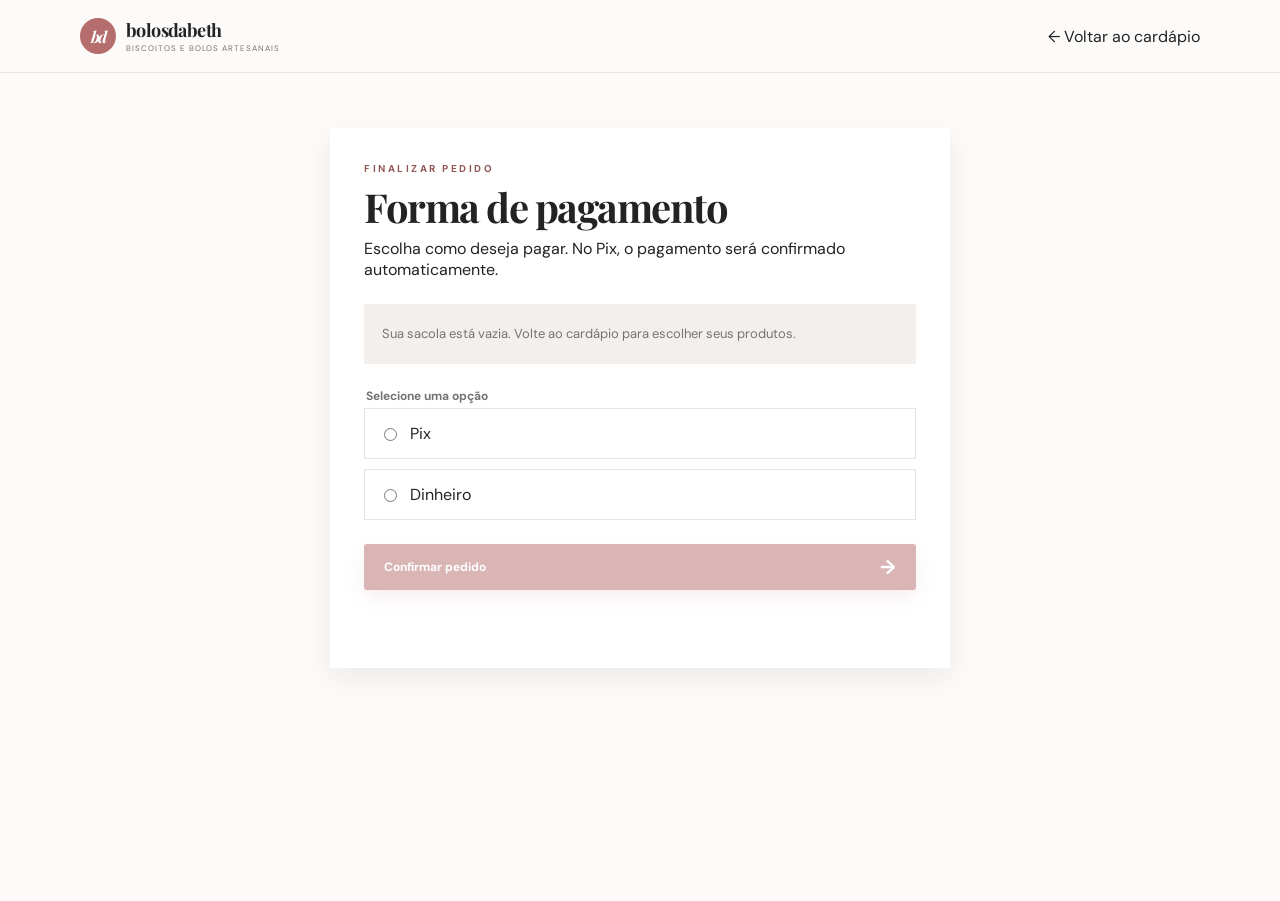
==== pagamento.html @ df479020 "Add files via upload" ====
<!DOCTYPE html>
<html lang="pt-BR">
<head>
  <meta charset="UTF-8">
  <meta name="viewport" content="width=device-width, initial-scale=1.0">
  <title>Pagamento | bolosdabeth</title>
  <link rel="preconnect" href="https://fonts.googleapis.com">
  <link rel="preconnect" href="https://fonts.gstatic.com" crossorigin>
  <link href="https://fonts.googleapis.com/css2?family=DM+Sans:wght@400;500;600;700&family=Playfair+Display:wght@600;700;800&display=swap" rel="stylesheet">
  <link rel="stylesheet" href="styles.css">
  <style>
    .payment-page { min-height: calc(100vh - 72px); padding: 55px 0; }
    .payment-card { width: min(620px, 100%); margin: 0 auto; padding: 34px; background: var(--paper); box-shadow: var(--shadow); }
    .payment-card h1 { margin: 8px 0 12px; font-size: 40px; }
    .payment-summary { margin: 24px 0; padding: 18px; background: var(--blush); color: var(--muted); font-size: 13px; line-height: 1.8; }
    .payment-summary strong { color: var(--rose-dark); }
    .payment-options { display: grid; gap: 10px; margin: 24px 0; padding: 0; border: 0; }
    .payment-options legend { margin-bottom: 4px; color: var(--muted); font-size: 12px; font-weight: 700; }
    .payment-option { display: flex; align-items: center; gap: 10px; border: 1px solid var(--line); padding: 14px; cursor: pointer; }
    .payment-option:has(input:checked) { border-color: var(--rose); background: var(--blush); }
    .payment-option input { accent-color: var(--rose); }
    .pix-payment { margin: 20px 0; padding: 18px; border: 1px solid var(--line); background: var(--blush); text-align: center; }
    .pix-payment #pixQrCode { display: grid; place-items: center; width: 220px; height: 220px; margin: 12px auto; background: #fff; }
    .pix-payment #pixQrCode img, .pix-payment #pixQrCode canvas { width: 220px; height: 220px; }
    .pix-payment p { color: var(--muted); font-size: 12px; line-height: 1.5; }
    .pix-copy { width: 100%; min-height: 72px; resize: vertical; border: 1px solid var(--line); padding: 10px; color: var(--muted); background: #fff; font: 10px/1.4 monospace; }
    .copy-pix { margin-top: 10px; border: 1px solid var(--rose); padding: 10px 14px; color: var(--rose-dark); background: transparent; font-size: 12px; font-weight: 700; cursor: pointer; }
    .payment-actions { display: grid; gap: 10px; }
    .payment-actions .primary-button { width: 100%; justify-content: space-between; }
    .payment-message { min-height: 20px; margin-top: 12px; color: var(--rose-dark); font-size: 12px; }
    @media (max-width: 700px) { .payment-page { padding: 28px 0; }.payment-card { padding: 24px 18px; }.payment-card h1 { font-size: 32px; } }
  </style>
</head>
<body>
  <header class="site-header">
    <div class="container header-inner">
      <a class="brand" href="index.html" aria-label="Voltar ao cardápio">
        <span class="brand-mark">bd</span>
        <span class="brand-copy"><strong>bolosdabeth</strong><small>biscoitos e bolos artesanais</small></span>
      </a>
      <a class="text-link" href="index.html">← Voltar ao cardápio</a>
    </div>
  </header>
  <main class="payment-page">
    <section class="payment-card">
      <p class="eyebrow">finalizar pedido</p>
      <h1>Forma de pagamento</h1>
      <p>Escolha como deseja pagar. No Pix, o pagamento será confirmado automaticamente.</p>
      <div class="payment-summary" id="paymentSummary"></div>
      <fieldset class="payment-options">
        <legend>Selecione uma opção</legend>
        <label class="payment-option"><input class="payment-method" type="radio" name="paymentMethod" value="Pix"> Pix</label>
        <label class="payment-option"><input type="radio" name="paymentMethod" value="Dinheiro"> Dinheiro</label>
      </fieldset>
      <div class="pix-payment hidden" id="pixPayment">
        <strong>Pagamento via Pix</strong>
        <p>Escaneie o QR Code ou copie o código Pix. O site verificará a confirmação automaticamente.</p>
        <div id="pixQrCode" aria-label="QR Code Pix"></div>
        <textarea class="pix-copy" id="pixCopy" readonly placeholder="O código será gerado após escolher Pix."></textarea>
        <button class="copy-pix" id="copyPix" type="button">Copiar código Pix</button>
      </div>
      <div class="payment-actions">
        <button class="primary-button" id="confirmPayment" type="button">Confirmar pedido <span>→</span></button>
      </div>
      <p class="payment-message" id="paymentMessage" aria-live="polite"></p>
    </section>
  </main>
  <script src="qrcode.min.js"></script>
  <script src="pagamento.js"></script>
</body>
</html>
---- styles.css ----
:root {
  --cream: #fcfbf9;
  --paper: #ffffff;
  --ink: #242323;
  --muted: #777373;
  --rose: #b56d6d;
  --rose-dark: #925555;
  --blush: #f3efec;
  --line: #e7e3df;
  --shadow: 0 10px 28px rgba(35, 29, 27, .07);
}

* { box-sizing: border-box; }
html { scroll-behavior: smooth; }
body { margin: 0; color: var(--ink); background: var(--cream); font-family: "DM Sans", sans-serif; }
button, a { font: inherit; }
a { color: inherit; text-decoration: none; }
.container { width: min(1120px, calc(100% - 48px)); margin: 0 auto; }

.site-header { background: rgba(252, 251, 249, .96); border-bottom: 1px solid var(--line); position: sticky; top: 0; z-index: 20; backdrop-filter: blur(14px); }
.header-inner { height: 72px; display: flex; align-items: center; justify-content: space-between; gap: 30px; }
.brand { display: flex; align-items: center; gap: 10px; }
.brand-mark { width: 36px; height: 36px; display: grid; place-items: center; border-radius: 50%; color: #fff; background: var(--rose); font-family: "Playfair Display", serif; font-size: 16px; font-weight: 700; font-style: italic; letter-spacing: -2px; }
.brand-copy { display: grid; line-height: 1; gap: 5px; }
.brand-copy strong { font-family: "Playfair Display", serif; font-size: 18px; letter-spacing: -.6px; color: var(--ink); }
.brand-copy small { color: var(--muted); font-size: 8px; letter-spacing: 1px; text-transform: uppercase; }
.main-nav { display: flex; gap: 36px; margin-left: auto; margin-right: 20px; }
.main-nav a { color: #817475; font-size: 13px; font-weight: 600; transition: color .2s; }
.main-nav a:hover, .main-nav a.active { color: var(--rose-dark); }
.cart-button { border: 0; border-radius: 99px; display: flex; align-items: center; gap: 9px; color: var(--ink); background: #f3e7e1; padding: 11px 15px; cursor: pointer; font-size: 12px; font-weight: 700; }
.cart-icon { font-size: 17px; }
.cart-button b { min-width: 20px; height: 20px; border-radius: 50%; display: grid; place-items: center; color: #fff; background: var(--rose); font-size: 11px; }

.hero { position: relative; overflow: hidden; background: var(--blush); }
.hero-pattern { display: none; }
.hero-content { min-height: 410px; position: relative; display: flex; align-items: center; }
.hero-copy { width: 100%; padding: 55px 0; position: relative; z-index: 1; }
.hero-heading-row { display: flex; align-items: center; gap: 70px; }
.hero-contacts { display: grid; gap: 12px; color: var(--rose-dark); font-size: 13px; font-weight: 700; }
.hero-contacts a:hover { color: var(--rose); }
.eyebrow { margin: 0 0 13px; color: var(--rose-dark); font-size: 10px; font-weight: 700; letter-spacing: 2.5px; text-transform: uppercase; }
h1, h2, h3, p { margin-top: 0; }
h1, h2 { font-family: "Playfair Display", serif; letter-spacing: -1.5px; }
h1 { margin-bottom: 20px; font-size: clamp(44px, 6vw, 72px); line-height: .96; }
h1 em { color: var(--rose-dark); font-weight: 600; }
.hero-description { max-width: 410px; color: #76686a; font-size: 15px; line-height: 1.7; margin-bottom: 28px; }
.primary-button, .checkout-button { display: inline-flex; align-items: center; justify-content: center; gap: 28px; border: 0; border-radius: 3px; color: #fff; background: var(--rose); padding: 15px 20px; font-size: 12px; font-weight: 700; box-shadow: 0 8px 18px rgba(181, 95, 99, .2); transition: transform .2s, background .2s; cursor: pointer; }
.primary-button:hover, .checkout-button:hover { background: var(--rose-dark); transform: translateY(-2px); }
.primary-button span, .checkout-button span { font-size: 20px; line-height: 10px; }
.hero-note { display: flex; gap: 10px; align-items: center; margin-top: 28px; color: #877778; font-size: 11px; }
.note-stars { color: #d9964d; letter-spacing: 2px; }
.hero-art { width: 46%; min-height: 420px; position: relative; display: grid; place-items: center; }
.hero-art img { width: 250px; height: 250px; object-fit: cover; border-radius: 50%; position: relative; z-index: 2; border: 7px solid rgba(255, 255, 255, .7); box-shadow: var(--shadow); }
.art-circle, .art-tag, .art-sparkle { display: none; }
.art-tag strong, .art-tag span { display: block; font-family: "Playfair Display", serif; }
.art-tag strong { color: var(--rose-dark); font-size: 18px; }
.art-tag span { font-size: 10px; }
.art-sparkle { position: absolute; color: #ce8581; font-size: 23px; z-index: 3; }
.sparkle-one { top: 65px; left: 16%; }.sparkle-two { right: 5%; top: 24%; font-size: 14px; }

.menu-section { padding-top: 64px; padding-bottom: 70px; }
.section-heading { display: flex; align-items: end; justify-content: space-between; gap: 50px; margin-bottom: 35px; }
h2 { font-size: 42px; line-height: 1; margin-bottom: 0; }
.section-intro { width: 300px; margin-bottom: 1px; color: var(--muted); font-size: 13px; line-height: 1.65; }
.category-bar { display: flex; gap: 28px; border-bottom: 1px solid var(--line); margin-bottom: 30px; overflow-x: auto; }
.category-button { border: 0; border-bottom: 2px solid transparent; white-space: nowrap; color: #938282; background: none; padding: 0 0 14px; cursor: pointer; font-size: 12px; font-weight: 700; }
.category-button:hover, .category-button.active { color: var(--rose-dark); border-bottom-color: var(--rose); }
.product-grid { display: grid; grid-template-columns: repeat(4, 1fr); gap: 18px; }
.product-card { background: var(--paper); border: 1px solid var(--line); cursor: pointer; transition: transform .2s, box-shadow .2s; }
.product-card:hover { transform: translateY(-3px); box-shadow: var(--shadow); }
.product-card:focus-visible { outline: 2px solid var(--rose); outline-offset: 4px; }
.hidden { display: none !important; }
.product-image { height: 210px; position: relative; overflow: hidden; background: var(--blush); }
.product-image img { width: 100%; height: 100%; object-fit: cover; transition: transform .4s; }
.product-card:hover .product-image img { transform: scale(1.05); }
.product-badge { position: absolute; top: 12px; left: 12px; z-index: 2; color: #fff; background: var(--rose-dark); padding: 5px 8px; font-size: 9px; font-weight: 700; letter-spacing: 1px; text-transform: uppercase; }
.quick-add { position: absolute; right: 12px; bottom: 12px; width: 32px; height: 32px; border: 0; border-radius: 50%; color: #fff; background: var(--rose); font-size: 22px; line-height: 1; cursor: pointer; transition: background .2s, transform .2s; }
.quick-add:hover { background: var(--rose-dark); transform: rotate(90deg); }
.product-info { padding: 17px 17px 19px; }
.product-title { display: flex; align-items: start; justify-content: space-between; gap: 8px; }
.product-title h3 { margin-bottom: 8px; font-family: "Playfair Display", serif; font-size: 17px; line-height: 1.1; }
.product-title span { color: var(--rose-dark); font-size: 12px; font-weight: 700; white-space: nowrap; }
.product-info p { min-height: 32px; margin: 0; color: var(--muted); font-size: 11px; line-height: 1.5; }

footer { background: #342b2c; color: #fff; padding: 27px 0; }.footer-inner { display: flex; align-items: center; justify-content: space-between; gap: 20px; }.footer-brand .brand-copy small, footer p { color: #cbbdbc; font-size: 11px; }.footer-brand .brand-copy strong { color: white; }.footer-social span { color: var(--rose); font-size: 19px; }.whatsapp-contact a { color: #8bd6a0; font-weight: 700; }.whatsapp-icon { width: 20px; height: 20px; display: inline-grid; place-items: center; border-radius: 50%; background: #8bd6a0; vertical-align: -5px; }.whatsapp-icon svg { width: 17px; height: 17px; fill: #342b2c; }

.cart-drawer { width: min(390px, 100%); height: 100vh; display: flex; flex-direction: column; position: fixed; top: 0; right: 0; z-index: 40; background: var(--paper); box-shadow: -10px 0 40px rgba(30, 20, 20, .15); transform: translateX(100%); transition: transform .3s ease; }
.cart-drawer.open { transform: translateX(0); }.drawer-overlay { position: fixed; inset: 0; z-index: 30; background: rgba(46, 31, 31, .35); opacity: 0; pointer-events: none; transition: opacity .3s; }.drawer-overlay.visible { opacity: 1; pointer-events: auto; }
.drawer-header { display: flex; justify-content: space-between; align-items: start; padding: 30px; border-bottom: 1px solid var(--line); }.drawer-header h2 { font-size: 32px; }.drawer-header button { border: 0; color: var(--muted); background: none; font-size: 30px; cursor: pointer; line-height: 1; }
.cart-items { flex: 1; overflow-y: auto; padding: 20px 30px; }.empty-cart { display: grid; place-items: center; padding: 70px 0; text-align: center; color: var(--muted); }.empty-cart span { color: var(--rose); font-size: 35px; }.empty-cart p { margin: 15px 0 5px; color: var(--ink); font-family: "Playfair Display", serif; font-size: 20px; }.empty-cart small { font-size: 11px; }
.cart-line { display: flex; justify-content: space-between; align-items: center; gap: 12px; padding: 14px 0; border-bottom: 1px solid var(--line); }.cart-line h3 { margin-bottom: 5px; font-family: "Playfair Display", serif; font-size: 16px; }.cart-line small { color: var(--muted); font-size: 11px; }.remove-item { border: 0; color: var(--rose-dark); background: none; cursor: pointer; font-size: 12px; }
.cart-footer { padding: 25px 30px 30px; border-top: 1px solid var(--line); }.total-row { display: flex; justify-content: space-between; align-items: center; margin-bottom: 20px; font-size: 13px; }.total-row strong { color: var(--rose-dark); font-size: 20px; }.checkout-button { width: 100%; justify-content: space-between; }
.phone-shipping-note { margin: 12px 0 16px; color: var(--muted); font-size: 11px; line-height: 1.5; }.phone-shipping-note a { color: var(--rose-dark); font-weight: 700; text-decoration: underline; }
.continue-shopping { width: 100%; border: 0; color: var(--rose-dark); background: none; padding: 15px 0 0; cursor: pointer; font-size: 12px; font-weight: 700; }
.cart-toast { position: fixed; right: 24px; bottom: 24px; z-index: 60; max-width: calc(100% - 48px); padding: 13px 18px; border-left: 3px solid #6fa77a; color: #315d3b; background: #edf7ef; box-shadow: var(--shadow); font-size: 12px; opacity: 0; transform: translateY(12px); pointer-events: none; transition: opacity .2s, transform .2s; }.cart-toast.visible { opacity: 1; transform: translateY(0); }
.rating-overlay { position: fixed; inset: 0; z-index: 50; display: grid; place-items: center; padding: 24px; background: rgba(36, 31, 30, .42); opacity: 0; pointer-events: none; transition: opacity .2s; }.rating-overlay.visible { opacity: 1; pointer-events: auto; }
.rating-modal { width: min(420px, 100%); position: relative; padding: 38px; text-align: center; background: var(--paper); box-shadow: var(--shadow); }.rating-modal h2 { font-size: 32px; }.rating-close { position: absolute; top: 14px; right: 17px; border: 0; color: var(--muted); background: none; font-size: 25px; cursor: pointer; }.rating-description { color: var(--muted); font-size: 13px; }.delivery-options { display: grid; gap: 9px; margin: 18px 0 4px; padding: 0; border: 0; color: var(--ink); font-size: 12px; text-align: left; }.delivery-options legend { margin-bottom: 4px; color: var(--muted); font-size: 11px; font-weight: 700; }.delivery-options label { display: flex; align-items: center; gap: 8px; }.delivery-options input { accent-color: var(--rose); }.neighborhood-field { display: grid; gap: 6px; margin: 18px 0 4px; color: var(--muted); font-size: 11px; font-weight: 700; text-align: left; }.neighborhood-field select { width: 100%; border: 1px solid var(--line); border-radius: 3px; padding: 12px; color: var(--ink); background: var(--cream); font: inherit; font-size: 13px; outline: none; }.neighborhood-field select:focus { border-color: var(--rose); }.rating-stars { display: flex; justify-content: center; gap: 5px; margin: 22px 0 7px; }.rating-stars button { border: 0; color: #d7d1cd; background: none; font-size: 32px; cursor: pointer; transition: color .15s, transform .15s; }.rating-stars button:hover, .rating-stars button.selected { color: #d99a4d; transform: scale(1.08); }.selected-rating { min-height: 18px; color: var(--rose-dark); font-size: 11px; }.rating-actions { display: grid; gap: 13px; margin-top: 21px; }.rating-actions .primary-button { width: 100%; justify-content: space-between; }.primary-button:disabled { opacity: .5; cursor: not-allowed; transform: none; }.skip-rating { border: 0; color: var(--muted); background: none; cursor: pointer; font-size: 11px; }

@media (max-width: 800px) {
  .container { width: min(100% - 32px, 560px); }.main-nav { display: none; }.header-inner { height: 68px; gap: 12px; }.cart-button span:not(.cart-icon) { display: none; }.cart-button { padding: 9px 11px; }.hero-content { min-height: auto; display: block; }.hero-copy { width: 100%; padding: 56px 0 42px; }.hero-heading-row { align-items: flex-start; gap: 24px; }.hero-contacts { margin-top: 12px; font-size: 10px; white-space: nowrap; }.hero-description { max-width: 500px; font-size: 14px; line-height: 1.65; }.hero-art { display: none; }.section-heading { display: block; }.section-intro { width: auto; margin-top: 16px; }.menu-section { padding-top: 54px; padding-bottom: 64px; }.category-bar { gap: 22px; margin-bottom: 24px; }.product-grid { grid-template-columns: 1fr; gap: 16px; }.product-image { height: 150px; }.product-image img { object-position: center 58%; }.product-info { padding: 14px 16px 16px; }.quick-add { width: 38px; height: 38px; }.footer-inner { display: grid; gap: 14px; }.footer-inner p { margin: 0; line-height: 1.5; }.cart-drawer { width: 100%; }.drawer-header, .cart-items, .cart-footer { padding-left: 22px; padding-right: 22px; }.rating-modal { width: min(420px, 100%); padding: 32px 22px; }
}
@media (max-width: 500px) {
  .container { width: min(100% - 28px, 1120px); }.header-inner { height: 64px; gap: 10px; }.main-nav { display: none; }.cart-button { padding: 8px 10px; }.cart-button span:not(.cart-icon) { display: none; }.brand { min-width: 0; }.brand-mark { width: 33px; height: 33px; font-size: 14px; }.brand-copy { gap: 3px; }.brand-copy strong { font-size: 16px; }.brand-copy small { max-width: 130px; overflow: hidden; font-size: 7px; letter-spacing: .8px; text-overflow: ellipsis; white-space: nowrap; }.hero-content { display: block; }.hero-copy { padding: 48px 0 45px; }.hero-heading-row { gap: 16px; }.hero-contacts { font-size: 9px; }.hero-description { font-size: 14px; line-height: 1.6; }.primary-button { min-height: 48px; }.section-heading { display: block; }.section-intro { width: auto; margin-top: 18px; }.menu-section { padding-top: 52px; padding-bottom: 60px; }h2 { font-size: 34px; }.category-bar { gap: 22px; margin-bottom: 22px; }.category-button { padding-bottom: 12px; }.product-grid { grid-template-columns: 1fr; gap: 14px; }.product-image { height: 125px; }.product-image img { object-position: center 58%; }.product-info { padding: 13px 16px 15px; }.product-title h3 { font-size: 18px; }.quick-add { width: 40px; height: 40px; }.footer-inner { display: grid; gap: 14px; }.footer-inner p { margin: 0; line-height: 1.5; }.cart-drawer { width: 100%; }.drawer-header, .cart-items, .cart-footer { padding-left: 22px; padding-right: 22px; }.rating-modal { padding: 32px 22px; }.rating-stars button { font-size: 30px; }
}
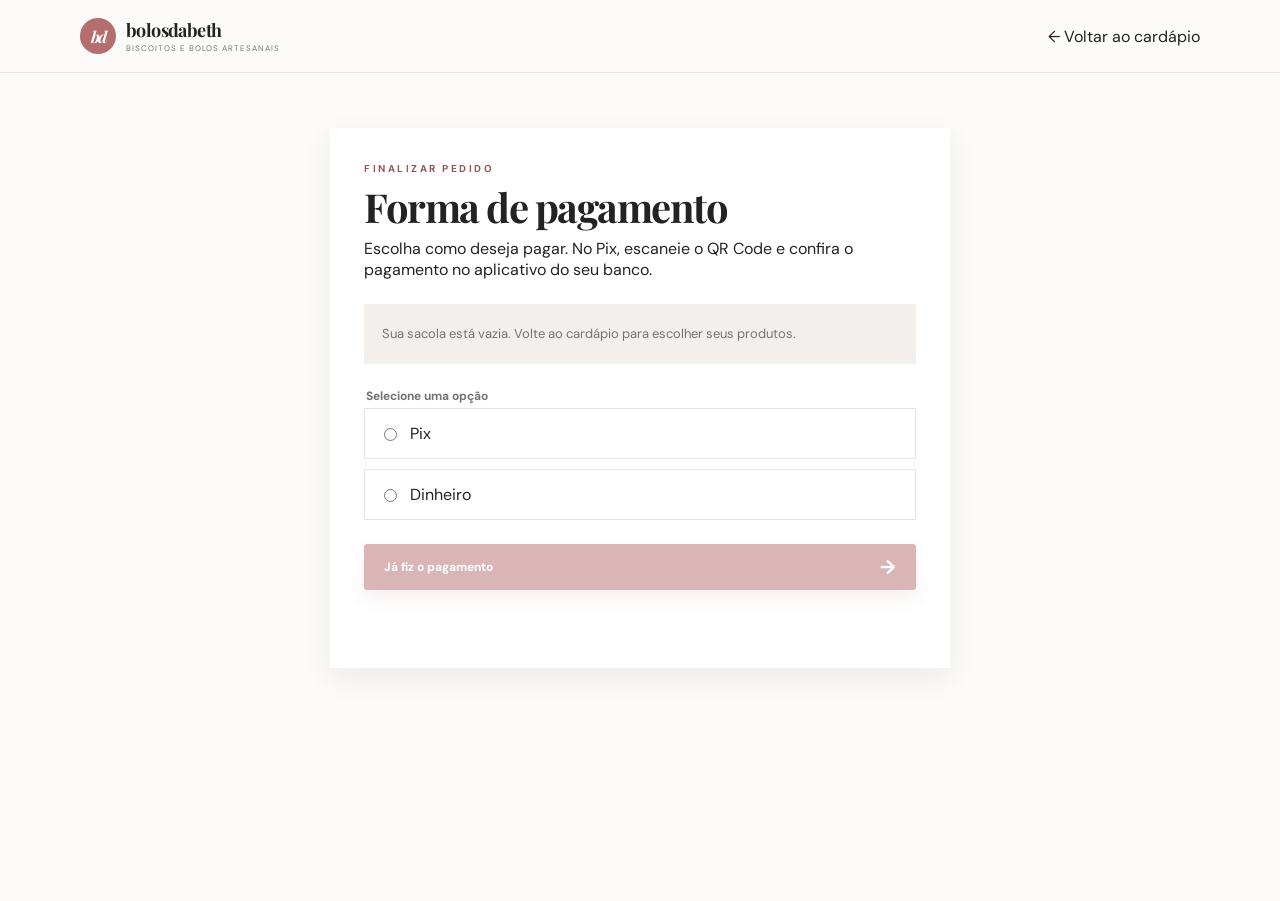
==== commit d01cec9d: "Atualiza fluxo de pedidos e pagamento" ====
--- a/pagamento.html
+++ b/pagamento.html
@@ -45,22 +45,31 @@
     <section class="payment-card">
       <p class="eyebrow">finalizar pedido</p>
       <h1>Forma de pagamento</h1>
-      <p>Escolha como deseja pagar. No Pix, o pagamento será confirmado automaticamente.</p>
+      <p>Escolha como deseja pagar. No Pix, escaneie o QR Code e confira o pagamento no aplicativo do seu banco.</p>
       <div class="payment-summary" id="paymentSummary"></div>
       <fieldset class="payment-options">
         <legend>Selecione uma opção</legend>
         <label class="payment-option"><input class="payment-method" type="radio" name="paymentMethod" value="Pix"> Pix</label>
         <label class="payment-option"><input type="radio" name="paymentMethod" value="Dinheiro"> Dinheiro</label>
       </fieldset>
+      <fieldset class="payment-options hidden" id="cashOptions">
+        <legend>Troco</legend>
+        <label class="payment-option"><input type="radio" name="changeNeeded" value="nao"> Não vou precisar de troco</label>
+        <label class="payment-option"><input type="radio" name="changeNeeded" value="sim"> Vou precisar de troco</label>
+        <label class="hidden" id="changeAmountField" for="changeAmount">
+          Valor que vou pagar
+          <input id="changeAmount" type="number" min="0.01" step="0.01" inputmode="decimal" placeholder="Ex.: 50,00">
+        </label>
+      </fieldset>
       <div class="pix-payment hidden" id="pixPayment">
         <strong>Pagamento via Pix</strong>
-        <p>Escaneie o QR Code ou copie o código Pix. O site verificará a confirmação automaticamente.</p>
+        <p>Escaneie o QR Code ou copie o código Pix. A confirmação do pagamento será feita manualmente.</p>
         <div id="pixQrCode" aria-label="QR Code Pix"></div>
         <textarea class="pix-copy" id="pixCopy" readonly placeholder="O código será gerado após escolher Pix."></textarea>
         <button class="copy-pix" id="copyPix" type="button">Copiar código Pix</button>
       </div>
       <div class="payment-actions">
-        <button class="primary-button" id="confirmPayment" type="button">Confirmar pedido <span>→</span></button>
+        <button class="primary-button" id="confirmPayment" type="button">Já fiz o pagamento <span>→</span></button>
       </div>
       <p class="payment-message" id="paymentMessage" aria-live="polite"></p>
     </section>
